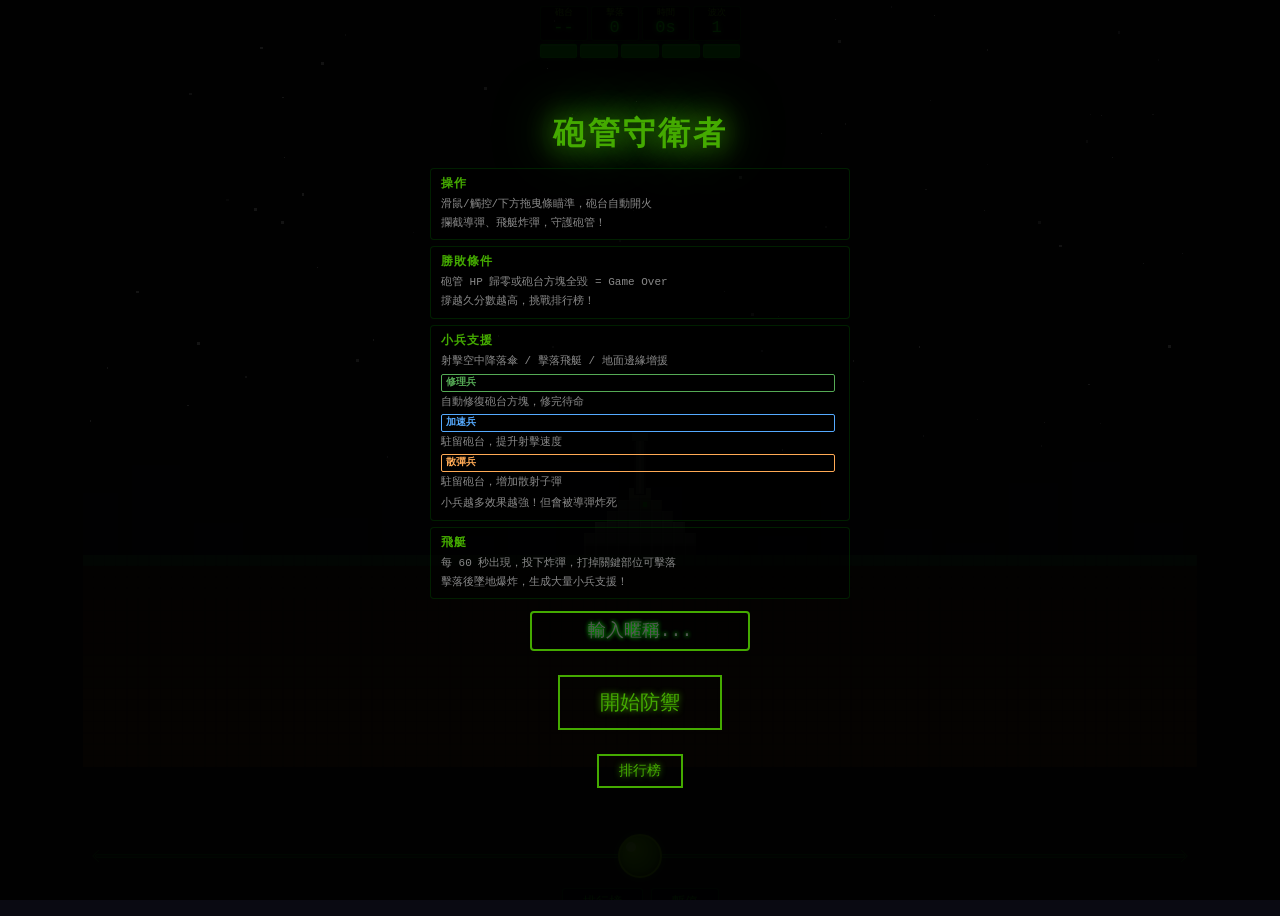
==== index.html @ df5b7f05 "砲管守衛者 - Barrel Defender 完整遊戲 模組化插件架構的 HTML5 Canvas 塔防遊戲。 包含：砲台方塊系統、地形破壞、飛艇、空投、三兵種、 排行榜、觸控拖曳條、砲管血量等完整" ====
<!DOCTYPE html>
<html lang="zh-TW">
<head>
<meta charset="UTF-8">
<meta name="viewport" content="width=device-width, initial-scale=1.0, maximum-scale=1.0, minimum-scale=1.0, user-scalable=no, viewport-fit=cover">
<title>砲管守衛者 - Barrel Defender</title>
<link rel="stylesheet" href="css/style.css">
</head>
<body>

<div id="game-container">
<canvas id="game"></canvas>
<div id="aim-slider">
  <div id="aim-track"></div>
  <div id="aim-handle"></div>
</div>
<div id="bottom-bar">
  <button id="lb-btn" onclick="showLeaderboard()">排行榜</button>
  <button id="pause-btn" onclick="togglePause()">暫停</button>
</div>
</div>

<div id="ui-overlay">
  <div id="hud-wrap">
    <div id="hud">
      <div class="hud-card">
        <span class="hud-lbl">砲台</span>
        <span class="hud-val" id="hp">--</span>
      </div>
      <div class="hud-card">
        <span class="hud-lbl">擊落</span>
        <span class="hud-val" id="kills">0</span>
      </div>
      <div class="hud-card">
        <span class="hud-lbl">時間</span>
        <span class="hud-val"><span id="time">0</span>s</span>
      </div>
      <div class="hud-card">
        <span class="hud-lbl">波次</span>
        <span class="hud-val" id="wave">1</span>
      </div>
      <div class="hud-card" id="soldier-card" style="display:none">
        <span class="hud-lbl">小兵</span>
        <span class="hud-val" id="soldier-info"></span>
      </div>
    </div>
    <div id="barrel-hp">
      <span class="hp-cell"></span>
      <span class="hp-cell"></span>
      <span class="hp-cell"></span>
      <span class="hp-cell"></span>
      <span class="hp-cell"></span>
    </div>
  </div>
</div>

<div id="start-screen">
  <h1>砲管守衛者</h1>
  <div class="intro">
    <div class="intro-section">
      <div class="intro-title">操作</div>
      <p>滑鼠/觸控/下方拖曳條瞄準，砲台自動開火</p>
      <p>攔截導彈、飛艇炸彈，守護砲管！</p>
    </div>
    <div class="intro-section">
      <div class="intro-title">勝敗條件</div>
      <p>砲管 HP 歸零或砲台方塊全毀 = Game Over</p>
      <p>撐越久分數越高，挑戰排行榜！</p>
    </div>
    <div class="intro-section">
      <div class="intro-title">小兵支援</div>
      <p>射擊空中降落傘 / 擊落飛艇 / 地面邊緣增援</p>
      <div class="intro-soldiers">
        <span class="s-tag s-repair">修理兵</span> 自動修復砲台方塊，修完待命
        <span class="s-tag s-speed">加速兵</span> 駐留砲台，提升射擊速度
        <span class="s-tag s-shotgun">散彈兵</span> 駐留砲台，增加散射子彈
      </div>
      <p>小兵越多效果越強！但會被導彈炸死</p>
    </div>
    <div class="intro-section">
      <div class="intro-title">飛艇</div>
      <p>每 60 秒出現，投下炸彈，打掉關鍵部位可擊落</p>
      <p>擊落後墜地爆炸，生成大量小兵支援！</p>
    </div>
  </div>
  <input type="text" id="player-name" placeholder="輸入暱稱..." maxlength="12">
  <button onclick="startGame()">開始防禦</button>
  <button onclick="showLeaderboard()" style="font-size:14px;padding:6px 20px;animation:none">排行榜</button>
</div>

<div id="game-over-screen">
  <h1>砲管全毀</h1>
  <p>你的砲管被徹底摧毀了…</p>
  <p id="final-stats"></p>
  <button onclick="startGame()">再次防禦</button>
  <button onclick="showLeaderboard()">排行榜</button>
</div>

<div id="leaderboard-screen">
  <h2>排行榜</h2>
  <div id="lb-content"></div>
  <button onclick="hideLeaderboard()">關閉</button>
</div>

<!-- 核心：設定 → 狀態 → 基礎系統 → 引擎 -->
<script src="js/config.js"></script>
<script src="js/state.js"></script>
<script src="js/core/audio.js"></script>
<script src="js/core/canvas.js"></script>
<script src="js/core/input.js"></script>
<script src="js/core/engine.js"></script>

<!-- 插件：依賴順序載入 -->
<script src="js/plugins/background.js"></script>
<script src="js/plugins/terrain.js"></script>
<script src="js/plugins/turret.js"></script>
<script src="js/plugins/bullet.js"></script>
<script src="js/plugins/missile.js"></script>
<script src="js/plugins/effects.js"></script>
<script src="js/plugins/collision.js"></script>
<script src="js/plugins/wave.js"></script>
<script src="js/plugins/hud.js"></script>
<script src="js/plugins/airdrop.js"></script>
<script src="js/plugins/airship.js"></script>
<script src="js/plugins/slider.js"></script>

<!-- 入口：組裝並啟動 -->
<script src="js/main.js"></script>
</body>
</html>
---- css/style.css ----
* {
  margin: 0;
  padding: 0;
  box-sizing: border-box;
  -webkit-touch-callout: none;
  -webkit-user-select: none;
  user-select: none;
}

html {
  touch-action: manipulation;
  -ms-touch-action: manipulation;
  overflow: hidden;
  position: fixed;
  width: 100%;
  height: 100%;
}

body {
  background: #0a0a12;
  overflow: hidden;
  touch-action: none;
  -webkit-touch-callout: none;
  -webkit-text-size-adjust: 100%;
  font-family: monospace;
  display: flex;
  justify-content: center;
  align-items: center;
  height: 100vh;
  height: 100dvh;
  width: 100vw;
  position: fixed;
  overscroll-behavior: none;
}

canvas {
  display: block;
  image-rendering: pixelated;
  image-rendering: crisp-edges;
  cursor: crosshair;
}

/* === HUD Cards === */
#ui-overlay {
  position: absolute;
  top: 0;
  left: 0;
  right: 0;
  pointer-events: none;
  z-index: 10;
  display: flex;
  justify-content: center;
  padding: 6px;
}

#hud-wrap {
  display: flex;
  flex-direction: column;
  gap: 3px;
  max-width: 98vw;
}

#hud {
  display: flex;
  flex-wrap: wrap;
  justify-content: center;
  gap: 3px;
}

.hud-card {
  background: rgba(0, 0, 0, 0.65);
  border: 1px solid rgba(0, 255, 0, 0.2);
  border-radius: 3px;
  padding: 2px 8px;
  display: flex;
  flex-direction: column;
  align-items: center;
  min-width: 48px;
}

.hud-lbl {
  font-family: monospace;
  font-size: 9px;
  color: #4a0;
  line-height: 1;
}

.hud-val {
  font-family: monospace;
  font-size: clamp(13px, 3.5vw, 17px);
  color: #0f0;
  text-shadow: 0 0 5px #0f0;
  line-height: 1.2;
}

/* === Barrel HP Bar === */
#barrel-hp {
  display: flex;
  gap: 3px;
}

.hp-cell {
  flex: 1;
  height: 14px;
  background: #0b0;
  border: 1px solid rgba(0, 255, 0, 0.4);
  border-radius: 2px;
  box-shadow: 0 0 6px rgba(0, 255, 0, 0.3), inset 0 1px 0 rgba(255, 255, 255, 0.15);
  transition: all 0.3s;
}

.hp-cell.empty {
  background: rgba(255, 0, 0, 0.08);
  border-color: rgba(255, 0, 0, 0.2);
  box-shadow: none;
}

.hp-cell.warn {
  background: #a80;
  border-color: rgba(255, 170, 0, 0.5);
  box-shadow: 0 0 6px rgba(255, 170, 0, 0.3), inset 0 1px 0 rgba(255, 255, 255, 0.15);
}

.hp-cell.crit {
  background: #c00;
  border-color: rgba(255, 0, 0, 0.5);
  box-shadow: 0 0 8px rgba(255, 0, 0, 0.4), inset 0 1px 0 rgba(255, 255, 255, 0.1);
  animation: hp-pulse 0.8s infinite;
}

@keyframes hp-pulse {
  0%, 100% { opacity: 1; }
  50% { opacity: 0.6; }
}

/* === Game Over === */
#game-over-screen {
  position: absolute;
  top: 0; left: 0; right: 0; bottom: 0;
  background: rgba(0, 0, 0, 0.85);
  display: none;
  flex-direction: column;
  justify-content: center;
  align-items: center;
  z-index: 20;
  gap: 16px;
}

#game-over-screen h1 {
  font-family: monospace;
  font-size: 36px;
  color: #f44;
  text-shadow: 0 0 20px #f00;
  letter-spacing: 4px;
}

#game-over-screen p {
  color: #aaa;
  font-family: monospace;
  font-size: 16px;
}

/* === Start Screen === */
#start-screen {
  position: absolute;
  top: 0; left: 0; right: 0; bottom: 0;
  background: rgba(0, 0, 0, 0.92);
  display: flex;
  flex-direction: column;
  justify-content: center;
  align-items: center;
  z-index: 30;
  gap: 12px;
}

#start-screen h1 {
  font-family: monospace;
  font-size: 32px;
  color: #4a0;
  text-shadow: 0 0 30px #4a0, 0 0 60px #280;
  letter-spacing: 3px;
}

/* === Start Screen Instructions === */
.intro {
  max-width: 420px;
  width: 90%;
  max-height: 55vh;
  overflow-y: auto;
  display: flex;
  flex-direction: column;
  gap: 6px;
}

.intro-section {
  background: rgba(0, 0, 0, 0.5);
  border: 1px solid rgba(0, 255, 0, 0.12);
  border-radius: 4px;
  padding: 6px 10px;
  font-family: monospace;
  font-size: 11px;
  color: #888;
  line-height: 1.6;
}

.intro-section p { margin: 1px 0; }

.intro-title {
  color: #4a0;
  font-size: 12px;
  font-weight: bold;
  margin-bottom: 2px;
  letter-spacing: 1px;
}

.intro-soldiers {
  display: flex;
  flex-direction: column;
  gap: 2px;
  margin: 4px 0;
}

.s-tag {
  display: inline-block;
  padding: 0 4px;
  border-radius: 2px;
  font-size: 10px;
  font-weight: bold;
  margin-right: 4px;
}

.s-repair  { color: #5a5; border: 1px solid #5a5; }
.s-speed   { color: #5af; border: 1px solid #5af; }
.s-shotgun { color: #fa5; border: 1px solid #fa5; }

/* === Nickname Input === */
#player-name {
  font-family: monospace;
  font-size: 18px;
  padding: 8px 16px;
  background: rgba(0, 0, 0, 0.6);
  color: #0f0;
  border: 2px solid #4a0;
  border-radius: 4px;
  text-align: center;
  outline: none;
  width: 220px;
  text-shadow: 0 0 4px #0f0;
}

#player-name::placeholder { color: #555; }
#player-name:focus { border-color: #0f0; box-shadow: 0 0 10px rgba(0, 255, 0, 0.3); }

/* === Bottom Bar (below slider) === */
#bottom-bar {
  display: flex;
  gap: 8px;
  margin-top: 4px;
}

#bottom-bar button {
  font-family: monospace;
  font-size: 13px;
  padding: 4px 20px;
  background: rgba(0, 0, 0, 0.5);
  color: rgba(0, 255, 0, 0.6);
  border: 1px solid rgba(0, 255, 0, 0.2);
  border-radius: 3px;
  cursor: pointer;
  transition: all 0.2s;
}

#bottom-bar button:hover { color: #0f0; border-color: #0f0; background: rgba(0, 255, 0, 0.08); }

/* === Leaderboard Modal === */
#leaderboard-screen {
  position: absolute;
  top: 0; left: 0; right: 0; bottom: 0;
  background: rgba(0, 0, 0, 0.92);
  display: none;
  flex-direction: column;
  justify-content: center;
  align-items: center;
  z-index: 40;
  gap: 16px;
}

#leaderboard-screen h2 {
  font-family: monospace;
  font-size: 24px;
  color: #0f0;
  text-shadow: 0 0 10px #0f0;
  letter-spacing: 3px;
}

#lb-content {
  width: 90%;
  max-width: 400px;
  max-height: 300px;
  overflow-y: auto;
}

#lb-content table {
  width: 100%;
  color: #0f0;
  font-family: monospace;
  font-size: 14px;
  border-collapse: collapse;
}

#lb-content th {
  color: #4a0;
  border-bottom: 1px solid #4a0;
  padding: 4px 8px;
  text-align: left;
}

#lb-content td {
  padding: 4px 8px;
  border-bottom: 1px solid rgba(0, 255, 0, 0.1);
}

#lb-content tr:first-child td { color: #ff0; }

#leaderboard-screen button {
  pointer-events: all;
  font-family: monospace;
  font-size: 16px;
  padding: 8px 28px;
  background: #222;
  color: #0f0;
  border: 2px solid #0f0;
  text-shadow: 0 0 4px #0f0;
  cursor: pointer;
  transition: all 0.2s;
}

#leaderboard-screen button:hover { background: #0f0; color: #000; }

/* === Shared Button Styles === */
#game-over-screen button,
#start-screen button {
  pointer-events: all;
  font-family: monospace;
  font-size: 18px;
  padding: 10px 32px;
  cursor: pointer;
  margin-top: 12px;
  transition: all 0.2s;
}

#game-over-screen button {
  background: #222;
  color: #0f0;
  border: 2px solid #0f0;
  text-shadow: 0 0 4px #0f0;
}

#game-over-screen button:hover {
  background: #0f0;
  color: #000;
}

#start-screen button {
  background: transparent;
  color: #4a0;
  border: 2px solid #4a0;
  text-shadow: 0 0 6px #4a0;
  font-size: 20px;
  padding: 12px 40px;
  animation: pulse-btn 1.5s infinite;
}

#start-screen button:hover {
  background: #4a0;
  color: #000;
}

@keyframes pulse-btn {
  0%, 100% { box-shadow: 0 0 10px rgba(68, 170, 0, 0.3); }
  50% { box-shadow: 0 0 25px rgba(68, 170, 0, 0.6); }
}

/* === Aim Slider === */
#game-container {
  display: flex;
  flex-direction: column;
  align-items: center;
}

#aim-slider {
  position: relative;
  height: 56px;
  margin-top: 8px;
  touch-action: none;
  user-select: none;
  -webkit-user-select: none;
}

#aim-track {
  position: absolute;
  top: 50%;
  left: 12px;
  right: 12px;
  height: 4px;
  transform: translateY(-50%);
  background: rgba(0, 255, 0, 0.1);
  border: 1px solid rgba(0, 255, 0, 0.25);
  border-radius: 2px;
}

#aim-track::before,
#aim-track::after {
  content: '';
  position: absolute;
  top: 50%;
  width: 8px;
  height: 8px;
  border: 1px solid rgba(0, 255, 0, 0.3);
  transform: translateY(-50%) rotate(45deg);
}

#aim-track::before { left: -2px; border-right: none; border-top: none; }
#aim-track::after  { right: -2px; border-left: none; border-bottom: none; }

#aim-handle {
  position: absolute;
  top: 50%;
  left: 50%;
  width: 44px;
  height: 44px;
  transform: translate(-50%, -50%);
  border-radius: 50%;
  background: radial-gradient(circle at 35% 35%, #6c0 0%, #380 60%, #1a3a0a 100%);
  border: 2px solid #5a0;
  box-shadow: 0 0 10px rgba(68, 170, 0, 0.4), inset 0 -2px 4px rgba(0, 0, 0, 0.3);
  cursor: grab;
  touch-action: none;
  transition: box-shadow 0.15s;
}

#aim-handle:active {
  cursor: grabbing;
  box-shadow: 0 0 20px rgba(68, 170, 0, 0.7), inset 0 -2px 4px rgba(0, 0, 0, 0.3);
}

#aim-handle::after {
  content: '';
  position: absolute;
  top: 6px;
  left: 6px;
  width: 10px;
  height: 10px;
  border-radius: 50%;
  background: rgba(255, 255, 255, 0.2);
}
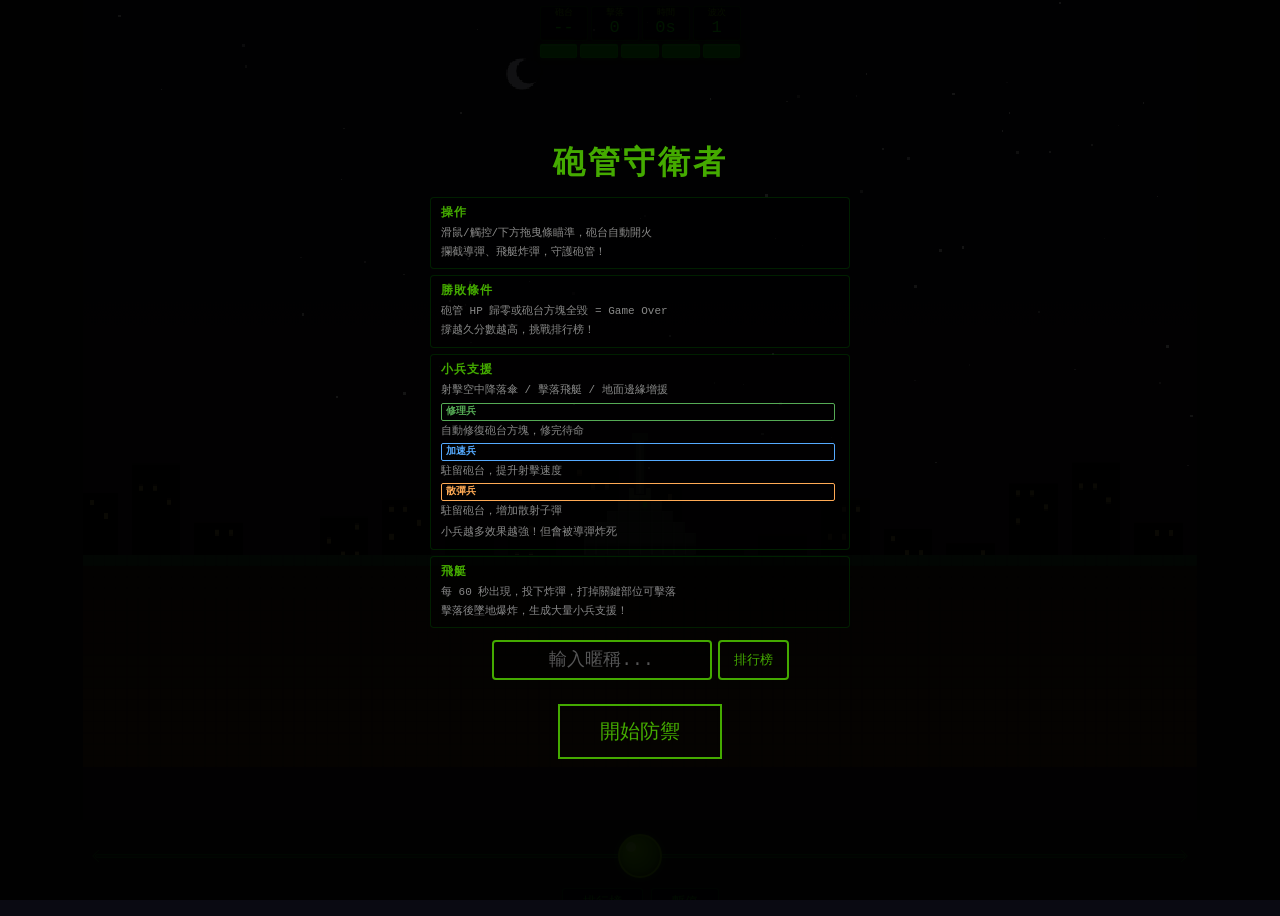
==== commit 5c73bf7c: "排行榜按鈕移至暱稱輸入框右側 Co-Authored-By: Claude Opus 4.6 (1M context) <noreply@anthropic.com>" ====
--- a/index.html
+++ b/index.html
@@ -83,9 +83,11 @@
       <p>擊落後墜地爆炸，生成大量小兵支援！</p>
     </div>
   </div>
-  <input type="text" id="player-name" placeholder="輸入暱稱..." maxlength="12">
+  <div id="name-row">
+    <input type="text" id="player-name" placeholder="輸入暱稱..." maxlength="12">
+    <button onclick="showLeaderboard()" class="lb-side-btn">排行榜</button>
+  </div>
   <button onclick="startGame()">開始防禦</button>
-  <button onclick="showLeaderboard()" style="font-size:14px;padding:6px 20px;animation:none">排行榜</button>
 </div>
 
 <div id="game-over-screen">
--- a/css/style.css
+++ b/css/style.css
@@ -89,7 +89,6 @@
   font-family: monospace;
   font-size: clamp(13px, 3.5vw, 17px);
   color: #0f0;
-  text-shadow: 0 0 5px #0f0;
   line-height: 1.2;
 }
 
@@ -150,7 +149,6 @@
   font-family: monospace;
   font-size: 36px;
   color: #f44;
-  text-shadow: 0 0 20px #f00;
   letter-spacing: 4px;
 }
 
@@ -177,7 +175,6 @@
   font-family: monospace;
   font-size: 32px;
   color: #4a0;
-  text-shadow: 0 0 30px #4a0, 0 0 60px #280;
   letter-spacing: 3px;
 }
 
@@ -245,11 +242,32 @@
   text-align: center;
   outline: none;
   width: 220px;
-  text-shadow: 0 0 4px #0f0;
 }
 
 #player-name::placeholder { color: #555; }
 #player-name:focus { border-color: #0f0; box-shadow: 0 0 10px rgba(0, 255, 0, 0.3); }
+
+#name-row {
+  display: flex;
+  gap: 6px;
+  align-items: stretch;
+}
+
+.lb-side-btn {
+  font-family: monospace;
+  font-size: 13px !important;
+  padding: 0 14px !important;
+  background: rgba(0, 0, 0, 0.5);
+  color: #4a0;
+  border: 2px solid #4a0;
+  border-radius: 4px;
+  cursor: pointer;
+  animation: none !important;
+  white-space: nowrap;
+  margin: 0 !important;
+}
+
+.lb-side-btn:hover { background: #4a0; color: #000; }
 
 /* === Bottom Bar (below slider) === */
 #bottom-bar {
@@ -289,7 +307,6 @@
   font-family: monospace;
   font-size: 24px;
   color: #0f0;
-  text-shadow: 0 0 10px #0f0;
   letter-spacing: 3px;
 }
 
@@ -330,7 +347,6 @@
   background: #222;
   color: #0f0;
   border: 2px solid #0f0;
-  text-shadow: 0 0 4px #0f0;
   cursor: pointer;
   transition: all 0.2s;
 }
@@ -353,7 +369,6 @@
   background: #222;
   color: #0f0;
   border: 2px solid #0f0;
-  text-shadow: 0 0 4px #0f0;
 }
 
 #game-over-screen button:hover {
@@ -365,7 +380,6 @@
   background: transparent;
   color: #4a0;
   border: 2px solid #4a0;
-  text-shadow: 0 0 6px #4a0;
   font-size: 20px;
   padding: 12px 40px;
   animation: pulse-btn 1.5s infinite;
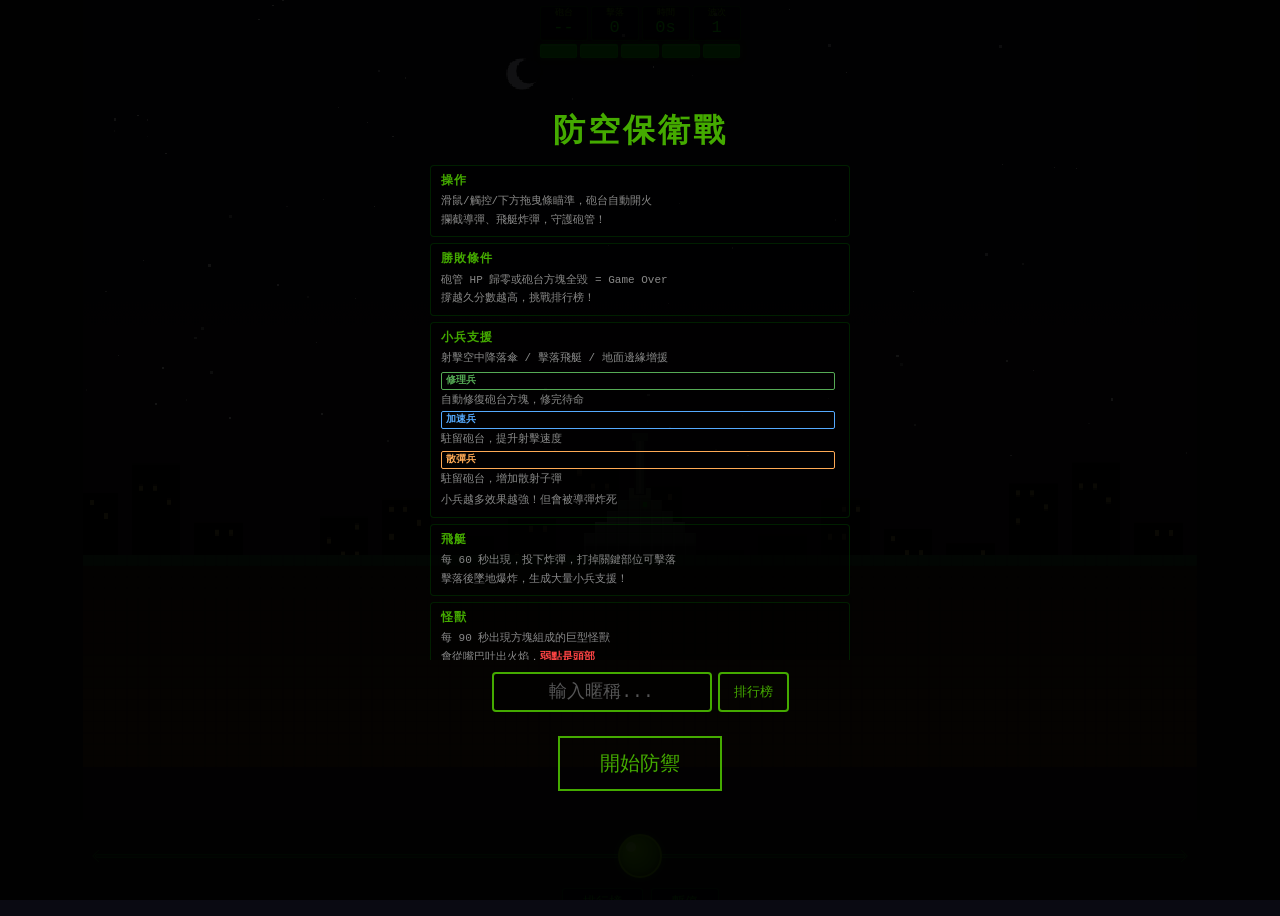
==== commit 922c7fdf: "怪獸系統 + 遊戲更名防空保衛戰 + 長按鎖定 - 新插件 kaiju.js：方塊組成的恐龍，每90秒出現   - 從左或右隨機進場，走向砲台   - 嘴巴吐慢速火焰（可被擊落）   - 弱點：頭部(" ====
--- a/index.html
+++ b/index.html
@@ -3,7 +3,7 @@
 <head>
 <meta charset="UTF-8">
 <meta name="viewport" content="width=device-width, initial-scale=1.0, maximum-scale=1.0, minimum-scale=1.0, user-scalable=no, viewport-fit=cover">
-<title>砲管守衛者 - Barrel Defender</title>
+<title>防空保衛戰 - Air Defense</title>
 <link rel="stylesheet" href="css/style.css">
 </head>
 <body>
@@ -55,7 +55,7 @@
 </div>
 
 <div id="start-screen">
-  <h1>砲管守衛者</h1>
+  <h1>防空保衛戰</h1>
   <div class="intro">
     <div class="intro-section">
       <div class="intro-title">操作</div>
@@ -81,6 +81,12 @@
       <div class="intro-title">飛艇</div>
       <p>每 60 秒出現，投下炸彈，打掉關鍵部位可擊落</p>
       <p>擊落後墜地爆炸，生成大量小兵支援！</p>
+    </div>
+    <div class="intro-section">
+      <div class="intro-title">怪獸</div>
+      <p>每 90 秒出現方塊組成的巨型怪獸</p>
+      <p>會從嘴巴吐出火焰，<b style="color:#f44">弱點是頭部</b></p>
+      <p>打掉頭部整隻崩塌！火焰可在空中擊落</p>
     </div>
   </div>
   <div id="name-row">
@@ -124,6 +130,7 @@
 <script src="js/plugins/hud.js"></script>
 <script src="js/plugins/airdrop.js"></script>
 <script src="js/plugins/airship.js"></script>
+<script src="js/plugins/kaiju.js"></script>
 <script src="js/plugins/slider.js"></script>
 
 <!-- 入口：組裝並啟動 -->
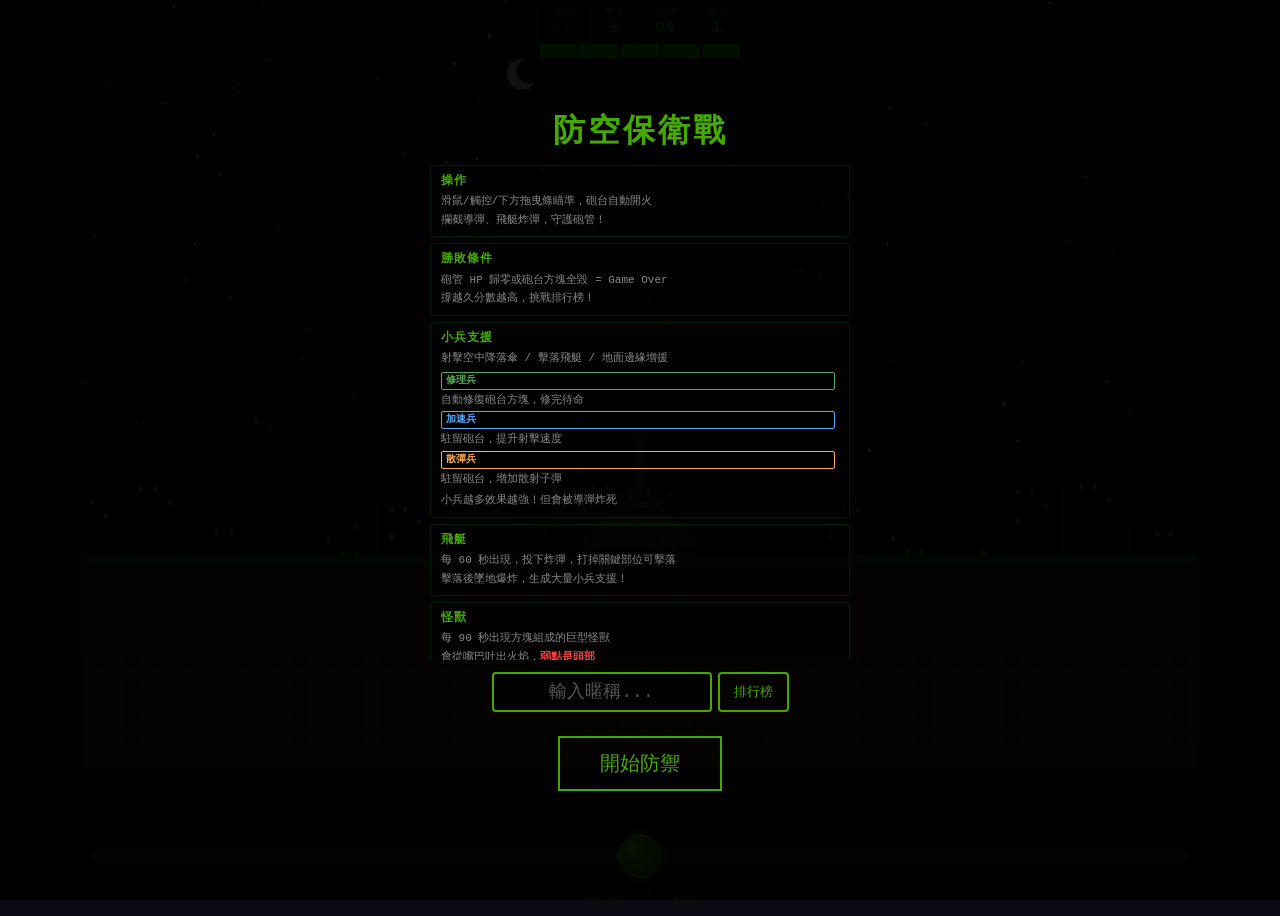
==== commit 21fb9c68: "戰機掠過投彈 + 修理兵修復砲管HP - 新插件 fighter.js：每10-15秒戰機從隨機方向飛過   - 投下1-2枚炸彈，命中率很低（偏移±150px）   - 像素風戰機造型 + 引擎尾焰" ====
--- a/index.html
+++ b/index.html
@@ -130,6 +130,7 @@
 <script src="js/plugins/hud.js"></script>
 <script src="js/plugins/airdrop.js"></script>
 <script src="js/plugins/airship.js"></script>
+<script src="js/plugins/fighter.js"></script>
 <script src="js/plugins/kaiju.js"></script>
 <script src="js/plugins/slider.js"></script>
 
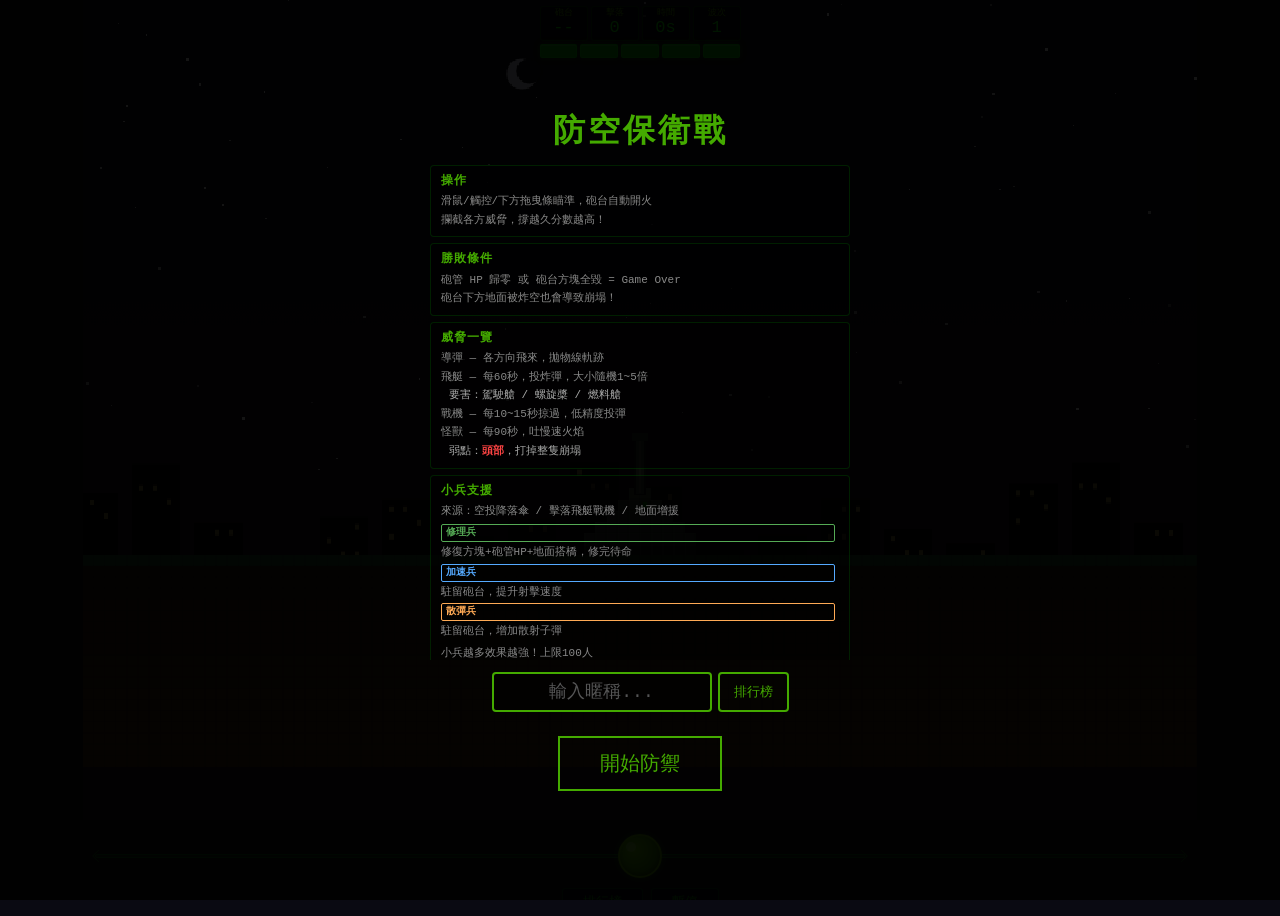
==== commit 8011b2fc: "更新說明頁：完整威脅一覽+小兵詳細+地面崩塌提示 Co-Authored-By: Claude Opus 4.6 (1M context) <noreply@anthropic.com>" ====
--- a/index.html
+++ b/index.html
@@ -60,33 +60,32 @@
     <div class="intro-section">
       <div class="intro-title">操作</div>
       <p>滑鼠/觸控/下方拖曳條瞄準，砲台自動開火</p>
-      <p>攔截導彈、飛艇炸彈，守護砲管！</p>
+      <p>攔截各方威脅，撐越久分數越高！</p>
     </div>
     <div class="intro-section">
       <div class="intro-title">勝敗條件</div>
-      <p>砲管 HP 歸零或砲台方塊全毀 = Game Over</p>
-      <p>撐越久分數越高，挑戰排行榜！</p>
+      <p>砲管 HP 歸零 或 砲台方塊全毀 = Game Over</p>
+      <p>砲台下方地面被炸空也會導致崩塌！</p>
+    </div>
+    <div class="intro-section">
+      <div class="intro-title">威脅一覽</div>
+      <p>導彈 — 各方向飛來，拋物線軌跡</p>
+      <p>飛艇 — 每60秒，投炸彈，大小隨機1~5倍</p>
+      <p style="margin-left:8px;color:#aaa">要害：駕駛艙 / 螺旋槳 / 燃料艙</p>
+      <p>戰機 — 每10~15秒掠過，低精度投彈</p>
+      <p>怪獸 — 每90秒，吐慢速火焰</p>
+      <p style="margin-left:8px;color:#aaa">弱點：<b style="color:#f44">頭部</b>，打掉整隻崩塌</p>
     </div>
     <div class="intro-section">
       <div class="intro-title">小兵支援</div>
-      <p>射擊空中降落傘 / 擊落飛艇 / 地面邊緣增援</p>
+      <p>來源：空投降落傘 / 擊落飛艇戰機 / 地面增援</p>
       <div class="intro-soldiers">
-        <span class="s-tag s-repair">修理兵</span> 自動修復砲台方塊，修完待命
+        <span class="s-tag s-repair">修理兵</span> 修復方塊+砲管HP+地面搭橋，修完待命
         <span class="s-tag s-speed">加速兵</span> 駐留砲台，提升射擊速度
         <span class="s-tag s-shotgun">散彈兵</span> 駐留砲台，增加散射子彈
       </div>
-      <p>小兵越多效果越強！但會被導彈炸死</p>
-    </div>
-    <div class="intro-section">
-      <div class="intro-title">飛艇</div>
-      <p>每 60 秒出現，投下炸彈，打掉關鍵部位可擊落</p>
-      <p>擊落後墜地爆炸，生成大量小兵支援！</p>
-    </div>
-    <div class="intro-section">
-      <div class="intro-title">怪獸</div>
-      <p>每 90 秒出現方塊組成的巨型怪獸</p>
-      <p>會從嘴巴吐出火焰，<b style="color:#f44">弱點是頭部</b></p>
-      <p>打掉頭部整隻崩塌！火焰可在空中擊落</p>
+      <p>小兵越多效果越強！上限100人</p>
+      <p style="color:#a88">注意：每滿10人，敵方也會等比增強</p>
     </div>
   </div>
   <div id="name-row">
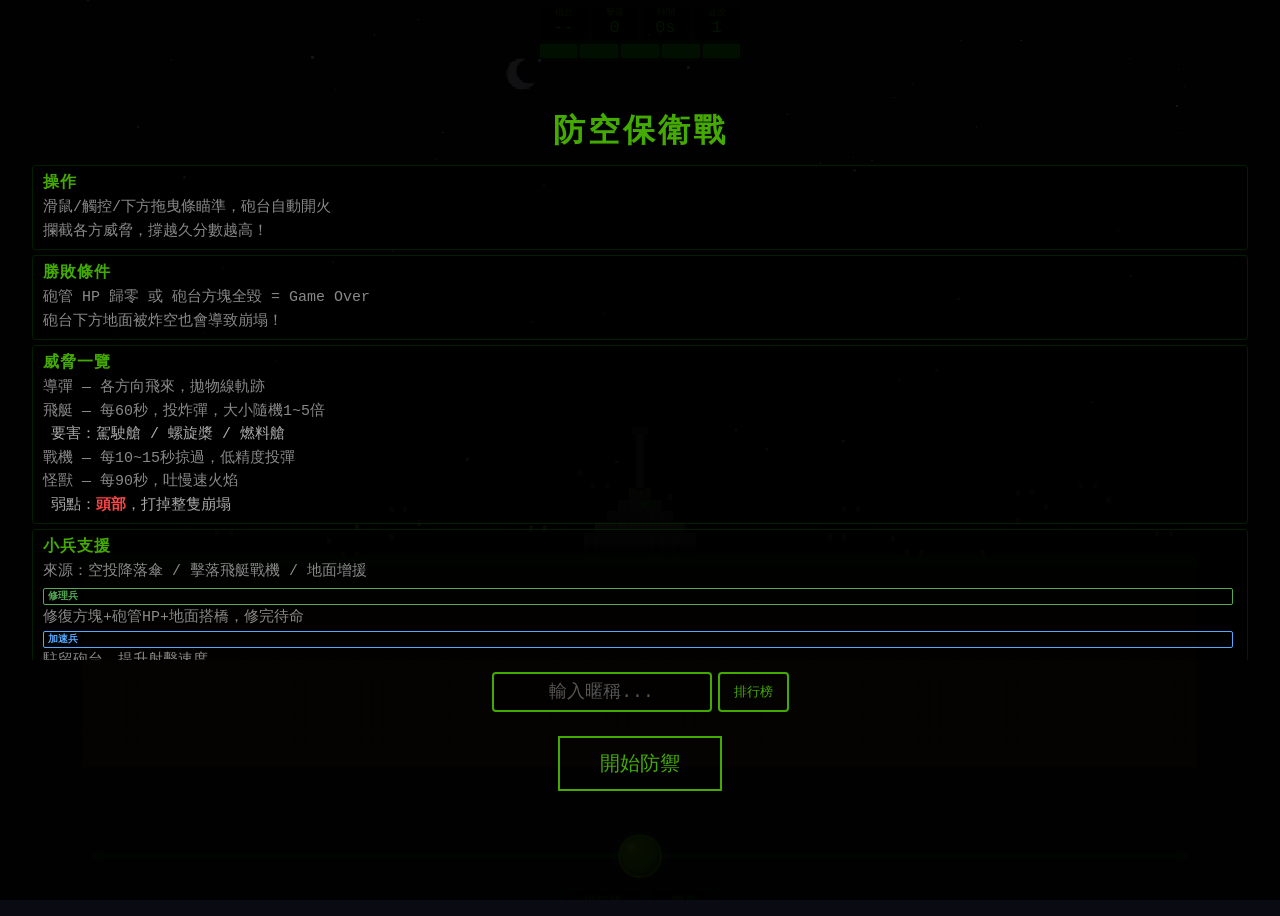
==== commit 91319395: "新增填補兵：每10秒從邊緣出現，填補地面坑洞 - 卡其色工服 + 橘色安全帽，不列入HUD小兵計數 - 從砲台中心向外找最近的地形破洞 - 走到破洞位置後蹲下填補（600ms/格，同列由上往下） - " ====
--- a/index.html
+++ b/index.html
@@ -128,6 +128,7 @@
 <script src="js/plugins/wave.js"></script>
 <script src="js/plugins/hud.js"></script>
 <script src="js/plugins/airdrop.js"></script>
+<script src="js/plugins/filler.js"></script>
 <script src="js/plugins/airship.js"></script>
 <script src="js/plugins/fighter.js"></script>
 <script src="js/plugins/kaiju.js"></script>
--- a/css/style.css
+++ b/css/style.css
@@ -180,31 +180,32 @@
 
 /* === Start Screen Instructions === */
 .intro {
-  max-width: 420px;
-  width: 90%;
+  width: 95%;
+  max-width: 96vw;
   max-height: 55vh;
   overflow-y: auto;
   display: flex;
   flex-direction: column;
-  gap: 6px;
+  gap: 5px;
 }
 
 .intro-section {
   background: rgba(0, 0, 0, 0.5);
   border: 1px solid rgba(0, 255, 0, 0.12);
   border-radius: 4px;
-  padding: 6px 10px;
-  font-family: monospace;
-  font-size: 11px;
+  padding: 5px 10px;
+  font-family: monospace;
+  font-size: clamp(12px, 2.8vw, 15px);
   color: #888;
-  line-height: 1.6;
+  line-height: 1.5;
+  white-space: nowrap;
 }
 
 .intro-section p { margin: 1px 0; }
 
 .intro-title {
   color: #4a0;
-  font-size: 12px;
+  font-size: clamp(13px, 3vw, 16px);
   font-weight: bold;
   margin-bottom: 2px;
   letter-spacing: 1px;
